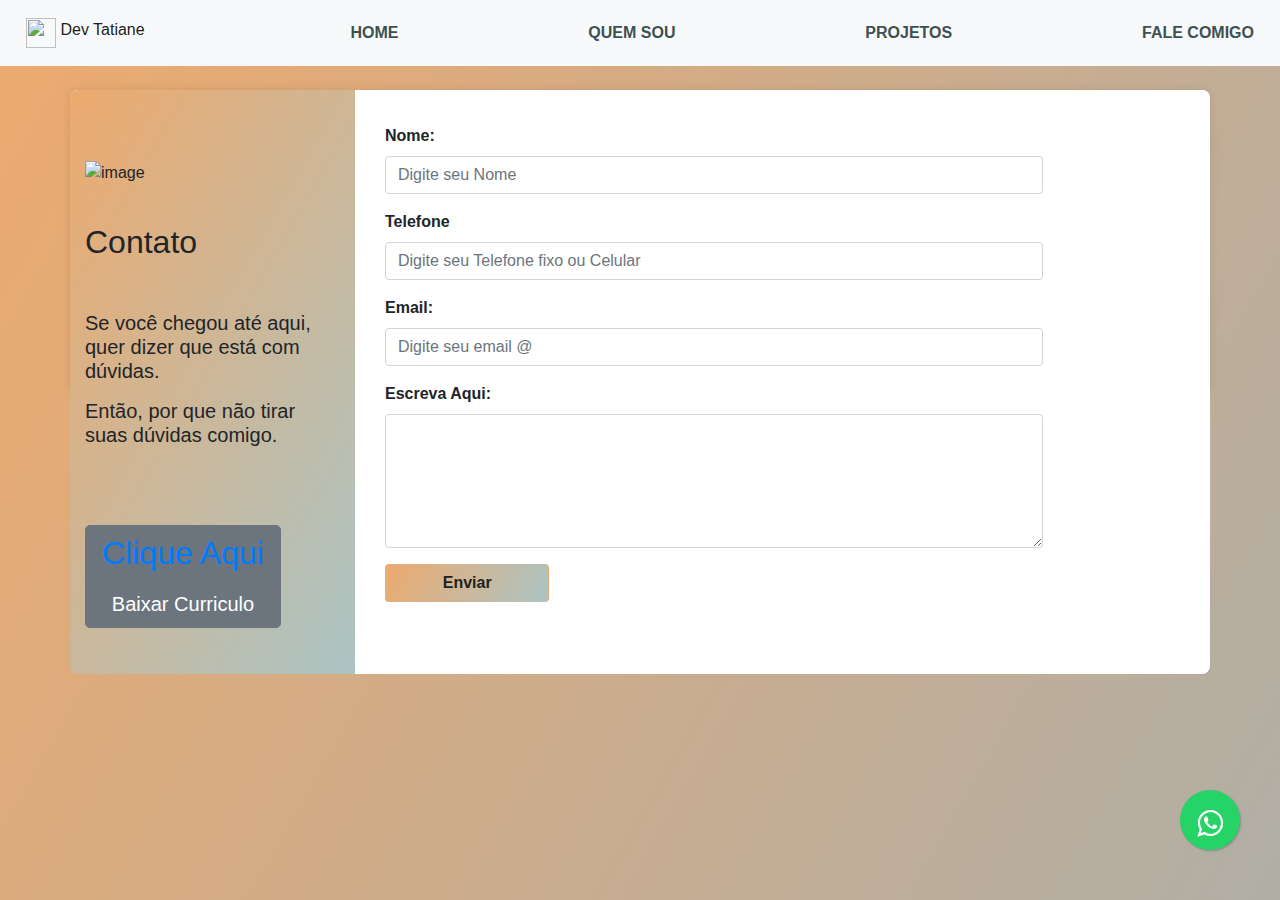
==== faleconosco.html @ 494d467a "Initial commit" ====
<!DOCTYPE html>
<html lang="pt-br">
<head>
    <meta charset="UTF-8">
    <meta http-equiv="X-UA-Compatible" content="IE=edge">
    <meta name="viewport" content="width=device-width, initial-scale=1, shrink-to-fit=no">
    <link rel="shortcut icon" href="images/devicon.png" type="image/x-icon">
    <link rel="stylesheet" href="style.css">
    <link rel="stylesheet" href="https://stackpath.bootstrapcdn.com/bootstrap/4.1.3/css/bootstrap.min.css" integrity="sha384-MCw98/SFnGE8fJT3GXwEOngsV7Zt27NXFoaoApmYm81iuXoPkFOJwJ8ERdknLPMO" crossorigin="anonymous">
<title>Portifólio Dev Tatiane</title>
</head>
<body>
<!-- Estrutura do TOPO -CABECALHO/ABA -->
<header>
    <!-- Inicio navbar --> 
    <nav class="navbar navbar-light bg-light"   role="navigation">
      <a class="navbar-brand" href="index.html">
      <img src="images/devicon.png" width="30" height="30" class="d-inline-block align-top" alt=""> Dev Tatiane</a>    
      <a href="index.html"><b>HOME</b></a>   
      <a href="quemsoueu.html"><b>QUEM SOU</b></a>
      <a href="projetos.html"><b>PROJETOS</b></a>
      <a href="faleconosco.html"><b>FALE COMIGO</b></a>
  </nav><br>
  </header>
<!-- Fim navbar -->
            <!-- Inicio conteudo -->
         <link href="//maxcdn.bootstrapcdn.com/bootstrap/4.1.1/css/bootstrap.min.css" rel="stylesheet" id="bootstrap-css">
         <script src="//maxcdn.bootstrapcdn.com/bootstrap/4.1.1/js/bootstrap.min.js"></script>
         <script src="//cdnjs.cloudflare.com/ajax/libs/jquery/3.2.1/jquery.min.js"></script>
         <!------ Include the above in your HEAD tag ---------->
         
         <div class="container contact"> 
            <div class="row">
               <div class="col-md-3">
                  <div class="contact-info">
                     <img src="https://image.ibb.co/kUASdV/contact-image.png" alt="image"/>
                     <h2>Contato</h2><br>
                     <h5><p>Se você chegou até aqui, quer dizer que está com dúvidas.</p>
                     <p> Então, por que não tirar suas dúvidas comigo.</p></h5><br>
                     <div>
                        <a target="_blank" href="https://github.com/tfsdias"><img class="imagem-git discord" width="48" src="images/GITHUB logo.png" alt=""></a>
                        <a target="_blank" href="https://www.instagram.com/oficialtatifreitas"><img class="imagem-git discord" width="35" src="images/instagran logo.png" alt=""></a>
                        <a target="_blank" href="https://www.linkedin.com/in/tatifreitasjob"><img class="imagem-git discord" width="45" src="images/iconlinkdin.png" alt=""></a> 
                      </div>
                      <button type="button" class="btn btn-secondary btn-lg">
                     <a href="CV_desenvolvedoraweb.pdf"  type="application/pdf" download="CV_desenvolvedoraweb">
                     <h2>Clique Aqui</h2></a>Baixar Curriculo</button>
                  </div>
               </div>
               <div class="col-md-9">
                  <div class="contact-form">
                     <div class="form-group">
                       <label class="control-label col-sm-2" for="fname">Nome:</label>
                       <div class="col-sm-10">          
                        <input type="text" class="form-control" id="fname" placeholder="Digite seu Nome " name="fname">
                       </div>
                     </div>
                     <div class="form-group">
                       <label class="control-label col-sm-2" for="lname">Telefone</label>
                       <div class="col-sm-10">          
                        <input type="tel" class="form-control" id="1tel" placeholder="Digite seu Telefone fixo ou Celular" tel="ltel">
                       </div>
                     </div>
                     <div class="form-group">
                       <label class="control-label col-sm-2" for="email">Email:</label>
                       <div class="col-sm-10">
                        <input type="email" class="form-control" id="email" placeholder="Digite seu email @" name="email">
                       </div>
                     </div>
                     <div class="form-group">
                       <label class="control-label col-sm-2" for="comment">Escreva Aqui:</label>
                       <div class="col-sm-10">
                        <textarea class="form-control" rows="5" id="comment"></textarea>
                       </div>
                     </div>
                     <div class="form-group">        
                       <div class="col-sm-offset-2 col-sm-10">
                        <button type="submit" class="btn btn-default">Enviar</button>
                       </div>
                     </div>
                  </div>
               </div>
         </div><br>

      
         <footer></footer>
         <link rel="stylesheet"    href="https://maxcdn.bootstrapcdn.com/font-awesome/4.5.0/css/font-awesome.min.css">
        <a href="https://api.whatsapp.com/send?phone=5511947934767" style="position:fixed;width:60px;height:60px;bottom:50px;right:40px;background-color:#25d366;color:#FFF;border-radius:50px;text-align:center;font-size:30px;box-shadow: 1px 1px 2px #888;z-index:1000;" target="_blank">
        <i style="margin-top:18px" class="fa fa-whatsapp"></i></a>
<script src="https://code.jquery.com/jquery-3.3.1.slim.min.js" integrity="sha384-q8i/X+965DzO0rT7abK41JStQIAqVgRVzpbzo5smXKp4YfRvH+8abtTE1Pi6jizo" crossorigin="anonymous"></script>
<script src="https://cdnjs.cloudflare.com/ajax/libs/popper.js/1.14.3/umd/popper.min.js" integrity="sha384-ZMP7rVo3mIykV+2+9J3UJ46jBk0WLaUAdn689aCwoqbBJiSnjAK/l8WvCWPIPm49" crossorigin="anonymous"></script>
<script src="https://stackpath.bootstrapcdn.com/bootstrap/4.1.3/js/bootstrap.min.js" integrity="sha384-ChfqqxuZUCnJSK3+MXmPNIyE6ZbWh2IMqE241rYiqJxyMiZ6OW/JmZQ5stwEULTy" crossorigin="anonymous"></script>
</body>
</html>
---- style.css ----
*{
  padding: 0px;
  margin: 0px;
  }
    
/* body com background animado */
body {
    background: linear-gradient(-60deg, #524327, #abc4c4, #9cb0b8, #edaa6e);
    background-size: 400% 400%;
    animation: gradient 5s ease infinite;
    height: 100vh;
    font-family: Arial, Helvetica, sans-serif;
    }
  
  @keyframes gradient {
    0% {
      background-position: 0% 50%;
    }
    50% {
      background-position: 100% 50%;
    }
    100% {
      background-position: 0% 50%;
      }
    }
/* CABEÇALHO */
.bg-light {
    background-color: #f8f9fa9c!important;
    }

*,::after, ::before {
    box-sizing: border-box;
    }

article, aside, figcaption, figure, footer, header, hgroup, main, nav, section {
 display: block;
 }

.navbar {
    position: relative;
    display: -ms-flexbox;
    display: flex;
    -ms-flex-wrap: wrap;
    flex-wrap: wrap;
    -ms-flex-align: center;
    align-items: center;
    -ms-flex-pack: justify;
    justify-content: space-between;
    padding: .4rem 1rem;
    }
    /* LINHA ACENTUADA */
    .navbar a:hover {
        color: #DECBA4;
        font: optional;
        font-style: oblique;
            }

/* MENU NAVBAR DE NAV ENTRE PAGINAS */
.navbar a {
    color:#3E5151;
    text-decoration: none;
    padding: 10px; 
    text-decoration:none;
    text-align: center;
    display: inline-block;
    font-size: 16px;
    }
        
        .navbar a :hover{
            color: #DECBA4;
            font: optional;
             font-style: oblique;
          
                }
                /* MENU NAVBAR DE NAV ENTRE PAGINAS */
/* HOME - Inicio PRINCIPAL */
.tamanho_menu {
    display: flex;
    flex-direction: column;
    align-items: center; 
    text-align: center;
    }
    


/* Conteudo aba 2 - QUEM SOU EU */

.tatifonte{
    font-size: 40px;
    }   
 .fotosobremim {
        width: 185px;
        border-radius: 50%;
        margin: 0 auto;
        }
.card-group{
    display: flex;
    flex-direction: row;
    justify-content: space-around;
    align-items: center;
    }
.card-group-projetos{
    display: flex;
    flex-direction: column;
    justify-content: space-around;
}
/* estilo linha do tempo */
body{margin-top:20px;}
.timeline-steps {
    display: flex;
    justify-content: center;
    flex-wrap: wrap
}
.timeline-steps .timeline-step {
    align-items: center;
    display: flex;
    flex-direction: column;
    position: relative;
    margin: 1rem
}
@media (min-width:768px) {
    .timeline-steps .timeline-step:not(:last-child):after {
        content: "";
        display: block;
        border-top: .25rem dotted #3E5151;
        width: 3.46rem;
        position: absolute;
        left: 7.5rem;
        top: .3125rem
    }
    .timeline-steps .timeline-step:not(:first-child):before {
        content: "";
        display: block;
        border-top: .25rem dotted #3E5151;
        width: 3.8125rem;
        position: absolute;
        right: 7.5rem;
        top: .3125rem
    }
}
.timeline-steps .timeline-content {
    width: 10rem;
    text-align: center
}

.timeline-steps .timeline-content .inner-circle {
    border-radius: 1.5rem;
    height: 1rem;
    width: 1rem;
    display: inline-flex;
    align-items: center;
    justify-content: center;
    background-color:#3E5151;
  
}
.timeline-steps .timeline-content .inner-circle:before {
    content: "";
    background-color: #3E5151;
    display: inline-block;
    height: 3rem;
    width: 3rem;
    min-width: 3rem;
    border-radius: 6.25rem;
    opacity: .5
    }
.container{
    max-width: 800px;
    background: #fff;
    width: 800px;
    padding: 25px 40px 10px 40px;
    box-shadow: 0px 0px 10px rgba(0,0,0,0.1);
    margin: 0 auto;
  }
  .container form .form-row{
    display: flex;
    margin: 20px 20px 20px 20px;
    background-origin: padding-box;
    background-clip: padding-box;
  }
form .form-row .input-data{
  width: 100%;
  height: 40px;
  margin: 0 20px;
  position: relative;
}
form .form-row .textarea{
  height: 70px;
  margin: 0 20px;
}
.input-data input,
.textarea textarea{
  display: block;
  width: 100%;
  height: 100%;
  border: none;
  font-size: 17px;
  border-bottom: 2px solid rgba(0,0,0, 0.12);
}
.input-data input:focus ~ label, .textarea textarea:focus ~ label,
.input-data input:valid ~ label, .textarea textarea:valid ~ label{
  transform: translateY(-20px);
  font-size: 14px;
  color: #515253;
}
.textarea textarea{
  resize: none;
  padding-top: 10px;
}
.input-data label{
  position: absolute;
  pointer-events: none;
  bottom: 10px;
  font-size: 16px;
  transition: all 0.3s ease;
}
.textarea label{
  width: 100%;
  bottom: 40px;
  background: #fff;
}
.input-data .underline{
  position: absolute;
  bottom: 0;
  height: 2px;
  width: 100%;
}
.input-data .underline:before{
  position: absolute;
  content: "";
  height: 2px;
  width: 100%;
  background: #505051;
  transform: scaleX(0);
  transform-origin: center;
  transition: transform 0.3s ease;
}
.input-data input:focus ~ .underline:before,
.input-data input:valid ~ .underline:before,
.textarea textarea:focus ~ .underline:before,
.textarea textarea:valid ~ .underline:before{
  transform: scale(1);
}
.submit-btn .input-data{
  overflow: hidden;
  height: 45px!important;
  width: 25%!important;
}
.submit-btn .input-data .inner{
  height: 100%;
  width: 300%;
  position: absolute;
  left: -100%;
  background:linear-gradient(-60deg, #524327, #abc4c4, #9cb0b8, #edaa6e);
  transition: all 0.4s;
}
.submit-btn .input-data:hover .inner{
  left: 0;
}
.submit-btn .input-data input{
  background: none;
  border: none;
  color: #fff;
  font-size: 17px;
  font-weight: 500;
  text-transform: uppercase;
  letter-spacing: 1px;
  cursor: pointer;
  position: relative;
  z-index: 2;
}
@media (max-width: 700px) {
  .container .text{
    font-size: 30px;
  }
  .container form{
    padding: 10px 0 0 0;
  }
  .container form .form-row{
    display: block;
  }
  form .form-row .input-data{
    margin: 35px 0!important;
  }
  .submit-btn .input-data{
    width: 40%!important;
  }
}
/*   <!-- CSS media query dentro de um stylesheet --> */
  @media (max-width: 1200px){
    .facet_sidebar{
      display: none;
     }
  }

/* FORM */
body{
  background-color: #25274d;
}
.contact{
  padding: 0%;
  height: 300px;
  background: #fff;
  border-radius: 0.5rem;
  margin-top: 0%;
}
.col-md-3{
  background:linear-gradient(-60deg, #abc4c4, #edaa6e);
  padding: 4%;
  border-top-left-radius: 0.5rem;
  border-bottom-left-radius: 0.5rem;
}
.contact-info{
  margin-top:10%;
}
.contact-info img{
  margin-bottom: 15%;
}
.contact-info h2{
  margin-bottom: 10%;
}
.col-md-9{
  background: #fff;
  padding: 3%;
  border-top-right-radius: 0.5rem;
  border-bottom-right-radius: 0.5rem;
}
.contact-form label{
  font-weight:600;
}
.contact-form button{
  background: linear-gradient(-60deg, #abc4c4, #edaa6e);
  color: #222121;
  font-weight: 600;
  width: 25%;
}
.contact-form button:focus{
  box-shadow:none;
}
.seletor-para-algum-widget {
  box-sizing: content-box;
}
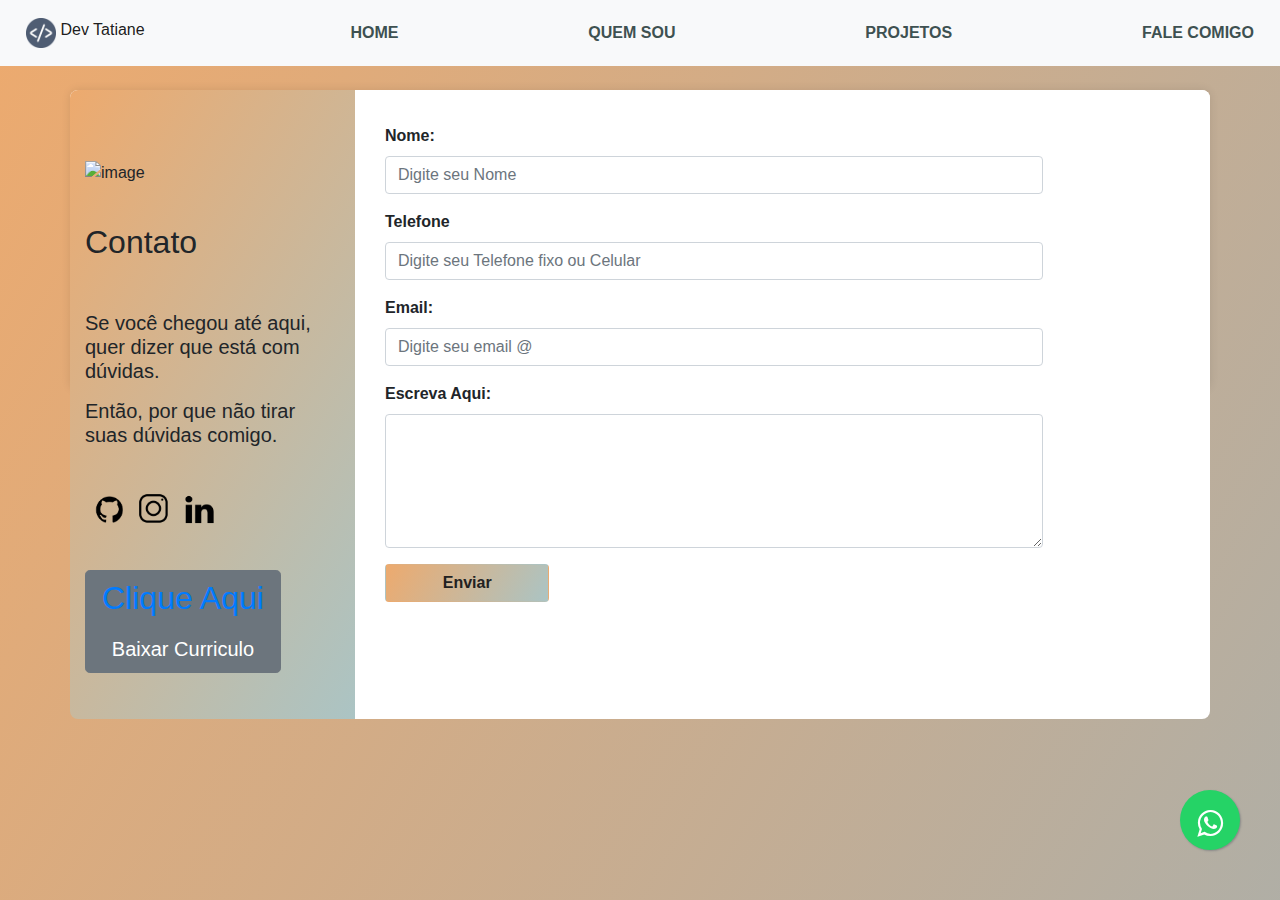
==== commit db922102: "commit new" ====
--- a/faleconosco.html
+++ b/faleconosco.html
@@ -4,7 +4,7 @@
     <meta charset="UTF-8">
     <meta http-equiv="X-UA-Compatible" content="IE=edge">
     <meta name="viewport" content="width=device-width, initial-scale=1, shrink-to-fit=no">
-    <link rel="shortcut icon" href="images/devicon.png" type="image/x-icon">
+    <link rel="shortcut icon" href="imag/devicon.png" type="image/x-icon">
     <link rel="stylesheet" href="style.css">
     <link rel="stylesheet" href="https://stackpath.bootstrapcdn.com/bootstrap/4.1.3/css/bootstrap.min.css" integrity="sha384-MCw98/SFnGE8fJT3GXwEOngsV7Zt27NXFoaoApmYm81iuXoPkFOJwJ8ERdknLPMO" crossorigin="anonymous">
 <title>Portifólio Dev Tatiane</title>
@@ -15,7 +15,7 @@
     <!-- Inicio navbar --> 
     <nav class="navbar navbar-light bg-light"   role="navigation">
       <a class="navbar-brand" href="index.html">
-      <img src="images/devicon.png" width="30" height="30" class="d-inline-block align-top" alt=""> Dev Tatiane</a>    
+      <img src="imag/devicon.png" width="30" height="30" class="d-inline-block align-top" alt=""> Dev Tatiane</a>    
       <a href="index.html"><b>HOME</b></a>   
       <a href="quemsoueu.html"><b>QUEM SOU</b></a>
       <a href="projetos.html"><b>PROJETOS</b></a>
@@ -38,12 +38,12 @@
                      <h5><p>Se você chegou até aqui, quer dizer que está com dúvidas.</p>
                      <p> Então, por que não tirar suas dúvidas comigo.</p></h5><br>
                      <div>
-                        <a target="_blank" href="https://github.com/tfsdias"><img class="imagem-git discord" width="48" src="images/GITHUB logo.png" alt=""></a>
-                        <a target="_blank" href="https://www.instagram.com/oficialtatifreitas"><img class="imagem-git discord" width="35" src="images/instagran logo.png" alt=""></a>
-                        <a target="_blank" href="https://www.linkedin.com/in/tatifreitasjob"><img class="imagem-git discord" width="45" src="images/iconlinkdin.png" alt=""></a> 
+                        <a target="_blank" href="https://github.com/tfsdias"><img class="imagem-git discord" width="48" src="imag/GITHUB logo.png" alt=""></a>
+                        <a target="_blank" href="https://www.instagram.com/oficialtatifreitas"><img class="imagem-git discord" width="35" src="imag/instagran logo.png" alt=""></a>
+                        <a target="_blank" href="https://www.linkedin.com/in/tatifreitasjob"><img class="imagem-git discord" width="45" src="imag/iconlinkdin.png" alt=""></a> 
                       </div>
                       <button type="button" class="btn btn-secondary btn-lg">
-                     <a href="CV_desenvolvedoraweb.pdf"  type="application/pdf" download="CV_desenvolvedoraweb">
+                     <a href="imag/CV_desenvolvedoraweb.pdf"  type="application/pdf" download="">
                      <h2>Clique Aqui</h2></a>Baixar Curriculo</button>
                   </div>
                </div>
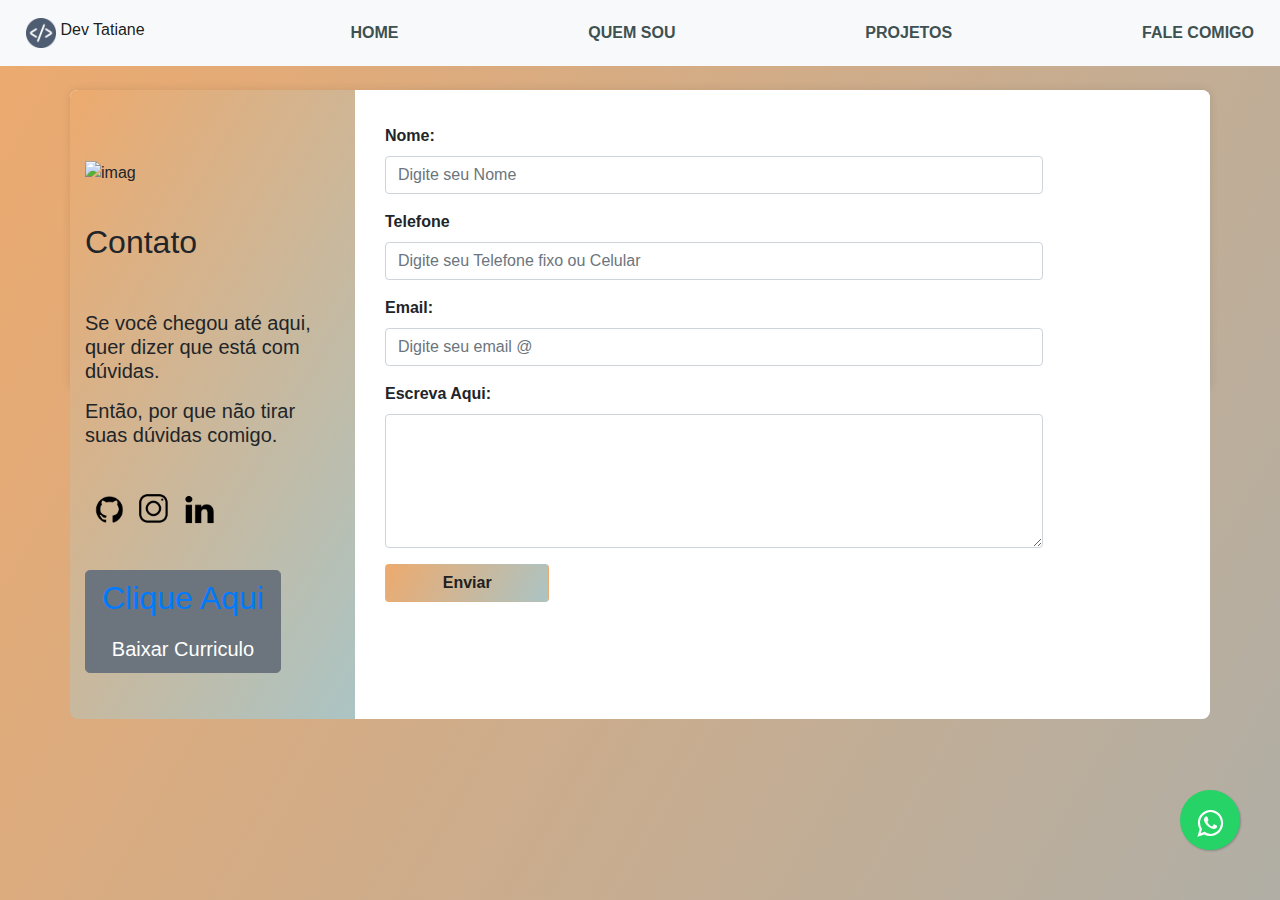
==== commit fd9036d3: "Update faleconosco.html" ====
--- a/faleconosco.html
+++ b/faleconosco.html
@@ -4,7 +4,7 @@
     <meta charset="UTF-8">
     <meta http-equiv="X-UA-Compatible" content="IE=edge">
     <meta name="viewport" content="width=device-width, initial-scale=1, shrink-to-fit=no">
-    <link rel="shortcut icon" href="imag/devicon.png" type="image/x-icon">
+    <link rel="shortcut icon" href="imag/devicon.png" type="imag/x-icon">
     <link rel="stylesheet" href="style.css">
     <link rel="stylesheet" href="https://stackpath.bootstrapcdn.com/bootstrap/4.1.3/css/bootstrap.min.css" integrity="sha384-MCw98/SFnGE8fJT3GXwEOngsV7Zt27NXFoaoApmYm81iuXoPkFOJwJ8ERdknLPMO" crossorigin="anonymous">
 <title>Portifólio Dev Tatiane</title>
@@ -33,7 +33,7 @@
             <div class="row">
                <div class="col-md-3">
                   <div class="contact-info">
-                     <img src="https://image.ibb.co/kUASdV/contact-image.png" alt="image"/>
+                     <img src="https://image.ibb.co/kUASdV/contact-imag.png" alt="imag"/>
                      <h2>Contato</h2><br>
                      <h5><p>Se você chegou até aqui, quer dizer que está com dúvidas.</p>
                      <p> Então, por que não tirar suas dúvidas comigo.</p></h5><br>
@@ -91,4 +91,4 @@
 <script src="https://cdnjs.cloudflare.com/ajax/libs/popper.js/1.14.3/umd/popper.min.js" integrity="sha384-ZMP7rVo3mIykV+2+9J3UJ46jBk0WLaUAdn689aCwoqbBJiSnjAK/l8WvCWPIPm49" crossorigin="anonymous"></script>
 <script src="https://stackpath.bootstrapcdn.com/bootstrap/4.1.3/js/bootstrap.min.js" integrity="sha384-ChfqqxuZUCnJSK3+MXmPNIyE6ZbWh2IMqE241rYiqJxyMiZ6OW/JmZQ5stwEULTy" crossorigin="anonymous"></script>
 </body>
-</html>+</html>
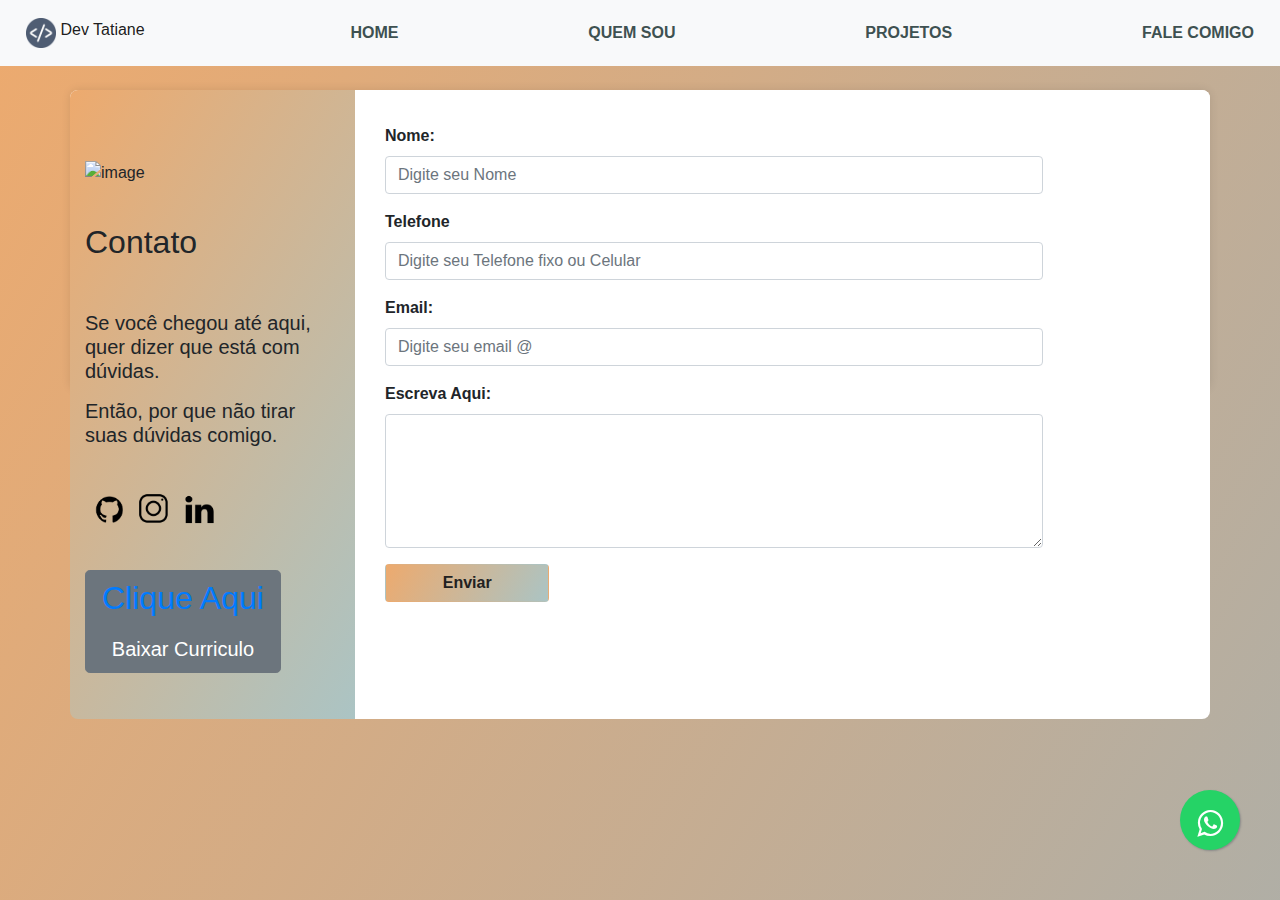
==== commit acbe89ab: "Mudança" ====
--- a/faleconosco.html
+++ b/faleconosco.html
@@ -4,15 +4,19 @@
     <meta charset="UTF-8">
     <meta http-equiv="X-UA-Compatible" content="IE=edge">
     <meta name="viewport" content="width=device-width, initial-scale=1, shrink-to-fit=no">
-    <link rel="shortcut icon" href="imag/devicon.png" type="imag/x-icon">
+    <link rel="shortcut icon" href="imag/devicon.png" type="image/x-icon">
     <link rel="stylesheet" href="style.css">
     <link rel="stylesheet" href="https://stackpath.bootstrapcdn.com/bootstrap/4.1.3/css/bootstrap.min.css" integrity="sha384-MCw98/SFnGE8fJT3GXwEOngsV7Zt27NXFoaoApmYm81iuXoPkFOJwJ8ERdknLPMO" crossorigin="anonymous">
+    <!--------------------------------------- Include the above in your HEAD tag -------------------------->
+    <link href="//maxcdn.bootstrapcdn.com/bootstrap/4.1.1/css/bootstrap.min.css" rel="stylesheet" id="bootstrap-css">
+    <script src="//maxcdn.bootstrapcdn.com/bootstrap/4.1.1/js/bootstrap.min.js"></script>
+    <script src="//cdnjs.cloudflare.com/ajax/libs/jquery/3.2.1/jquery.min.js"></script>
 <title>Portifólio Dev Tatiane</title>
 </head>
 <body>
-<!-- Estrutura do TOPO -CABECALHO/ABA -->
+<!----------------------------------- Estrutura do TOPO -CABECALHO/ABA ------------------------------------>
 <header>
-    <!-- Inicio navbar --> 
+<!------------------------------------------- Inicio navbar -----------------------------------------------> 
     <nav class="navbar navbar-light bg-light"   role="navigation">
       <a class="navbar-brand" href="index.html">
       <img src="imag/devicon.png" width="30" height="30" class="d-inline-block align-top" alt=""> Dev Tatiane</a>    
@@ -22,18 +26,13 @@
       <a href="faleconosco.html"><b>FALE COMIGO</b></a>
   </nav><br>
   </header>
-<!-- Fim navbar -->
-            <!-- Inicio conteudo -->
-         <link href="//maxcdn.bootstrapcdn.com/bootstrap/4.1.1/css/bootstrap.min.css" rel="stylesheet" id="bootstrap-css">
-         <script src="//maxcdn.bootstrapcdn.com/bootstrap/4.1.1/js/bootstrap.min.js"></script>
-         <script src="//cdnjs.cloudflare.com/ajax/libs/jquery/3.2.1/jquery.min.js"></script>
-         <!------ Include the above in your HEAD tag ---------->
-         
+<!---------------------------------------------- Fim navbar ----------------------------------------------->
+<!--------------------------------------------- Inicio conteudo ------------------------------------------->   
          <div class="container contact"> 
             <div class="row">
                <div class="col-md-3">
                   <div class="contact-info">
-                     <img src="https://image.ibb.co/kUASdV/contact-imag.png" alt="imag"/>
+                     <img src="https://image.ibb.co/kUASdV/contact-image.png" alt="image"/>
                      <h2>Contato</h2><br>
                      <h5><p>Se você chegou até aqui, quer dizer que está com dúvidas.</p>
                      <p> Então, por que não tirar suas dúvidas comigo.</p></h5><br>
@@ -91,4 +90,4 @@
 <script src="https://cdnjs.cloudflare.com/ajax/libs/popper.js/1.14.3/umd/popper.min.js" integrity="sha384-ZMP7rVo3mIykV+2+9J3UJ46jBk0WLaUAdn689aCwoqbBJiSnjAK/l8WvCWPIPm49" crossorigin="anonymous"></script>
 <script src="https://stackpath.bootstrapcdn.com/bootstrap/4.1.3/js/bootstrap.min.js" integrity="sha384-ChfqqxuZUCnJSK3+MXmPNIyE6ZbWh2IMqE241rYiqJxyMiZ6OW/JmZQ5stwEULTy" crossorigin="anonymous"></script>
 </body>
-</html>
+</html>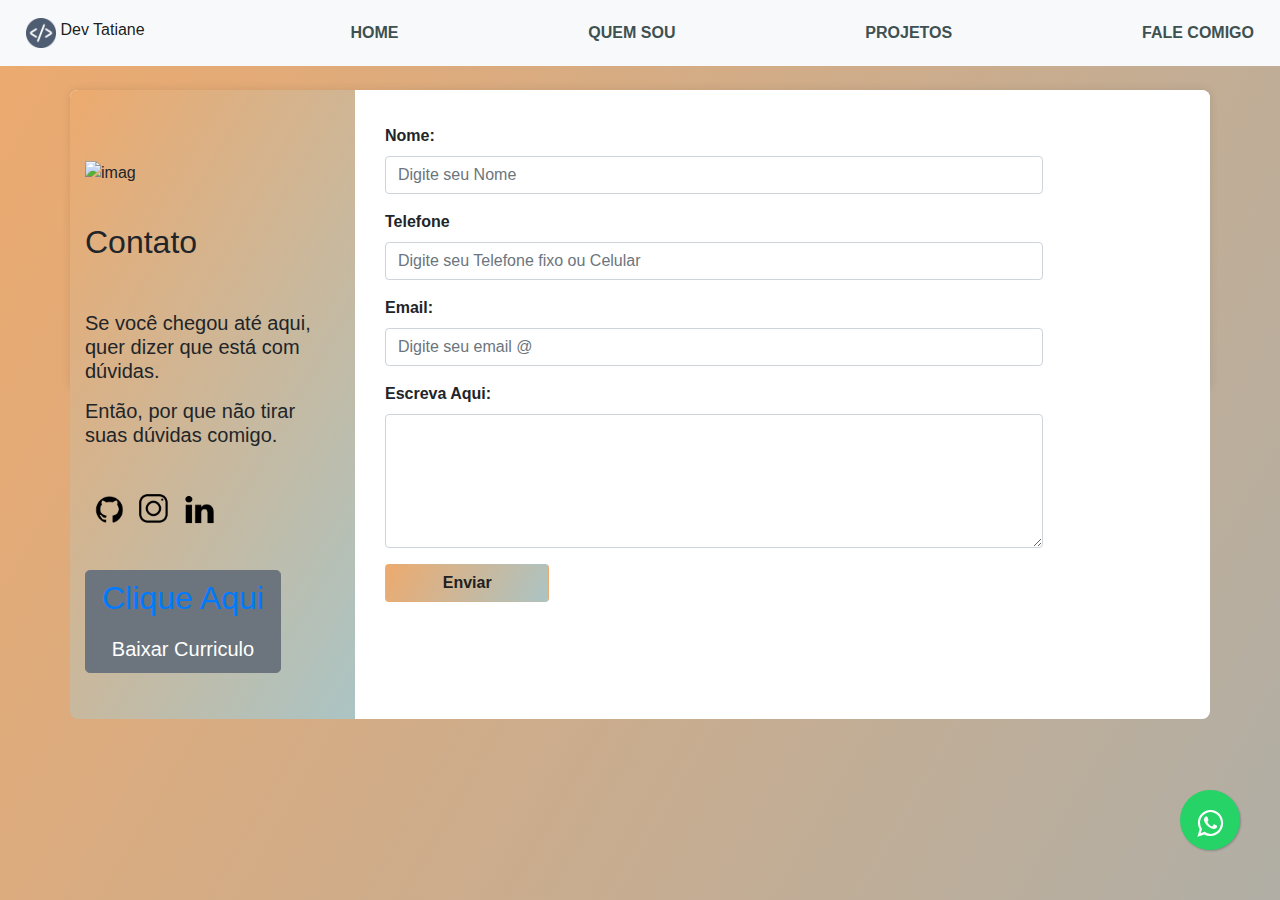
==== commit 9d0bc65f: "Merge branch 'main' of https://github.com/tfsdias/Portifolio_Dev_TatianeFreitas" ====
--- a/faleconosco.html
+++ b/faleconosco.html
@@ -4,7 +4,7 @@
     <meta charset="UTF-8">
     <meta http-equiv="X-UA-Compatible" content="IE=edge">
     <meta name="viewport" content="width=device-width, initial-scale=1, shrink-to-fit=no">
-    <link rel="shortcut icon" href="imag/devicon.png" type="image/x-icon">
+    <link rel="shortcut icon" href="imag/devicon.png" type="imag/x-icon">
     <link rel="stylesheet" href="style.css">
     <link rel="stylesheet" href="https://stackpath.bootstrapcdn.com/bootstrap/4.1.3/css/bootstrap.min.css" integrity="sha384-MCw98/SFnGE8fJT3GXwEOngsV7Zt27NXFoaoApmYm81iuXoPkFOJwJ8ERdknLPMO" crossorigin="anonymous">
     <!--------------------------------------- Include the above in your HEAD tag -------------------------->
@@ -32,7 +32,7 @@
             <div class="row">
                <div class="col-md-3">
                   <div class="contact-info">
-                     <img src="https://image.ibb.co/kUASdV/contact-image.png" alt="image"/>
+                     <img src="https://image.ibb.co/kUASdV/contact-imag.png" alt="imag"/>
                      <h2>Contato</h2><br>
                      <h5><p>Se você chegou até aqui, quer dizer que está com dúvidas.</p>
                      <p> Então, por que não tirar suas dúvidas comigo.</p></h5><br>
@@ -90,4 +90,4 @@
 <script src="https://cdnjs.cloudflare.com/ajax/libs/popper.js/1.14.3/umd/popper.min.js" integrity="sha384-ZMP7rVo3mIykV+2+9J3UJ46jBk0WLaUAdn689aCwoqbBJiSnjAK/l8WvCWPIPm49" crossorigin="anonymous"></script>
 <script src="https://stackpath.bootstrapcdn.com/bootstrap/4.1.3/js/bootstrap.min.js" integrity="sha384-ChfqqxuZUCnJSK3+MXmPNIyE6ZbWh2IMqE241rYiqJxyMiZ6OW/JmZQ5stwEULTy" crossorigin="anonymous"></script>
 </body>
-</html>+</html>
